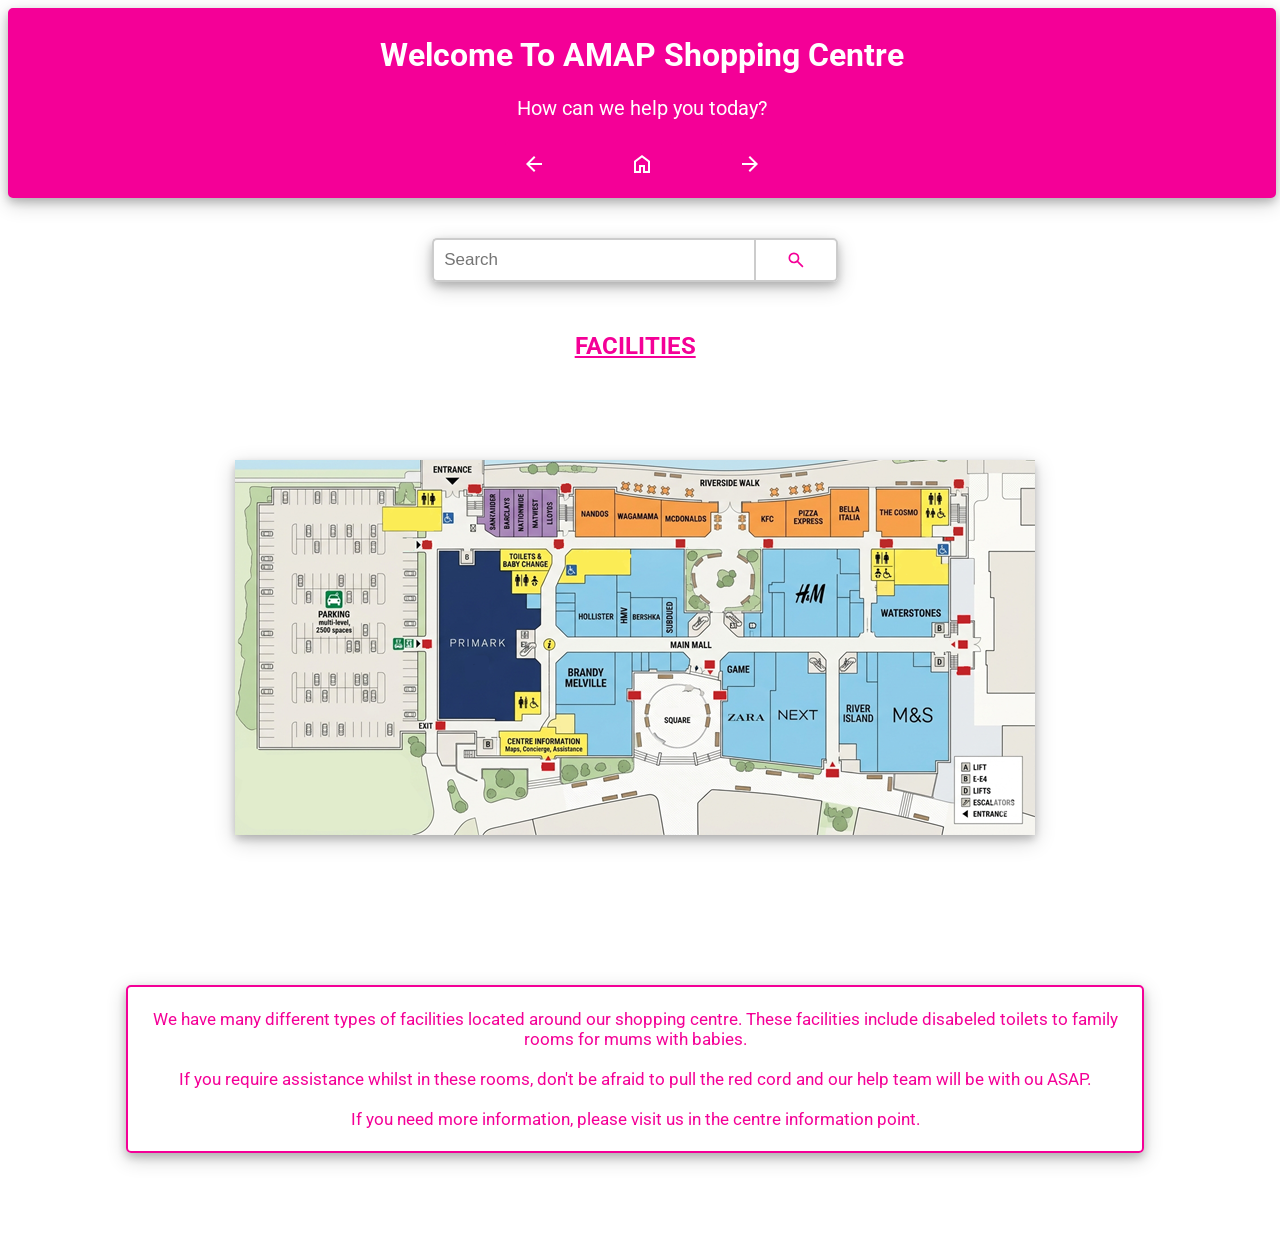
==== facilities.html @ d7be81fd "Add files via upload" ====
<!DOCTYPE html>
<html lang="en">
<head>
    <meta charset="UTF-8">
    <meta name="viewport" content="width=device-width, initial-scale=1.0">
    <link rel="icon" type="image/x-icon" href="images/shopping-bag-fill.svg">
    <link rel="preconnect" href="https://fonts.googleapis.com">
    <link rel="preconnect" href="https://fonts.gstatic.com" crossorigin>
    <link href="https://fonts.googleapis.com/css2?family=Roboto:ital,wght@0,100..900;1,100..900&display=swap" rel="stylesheet">
    <link rel="stylesheet" type="text/css" href="css/home.css"/>
    <link rel="stylesheet" type="text/css" href="css/shopping.css"/>
    <link rel="stylesheet" type="text/css" href="css/facilities.css"/>
    <title>AMAP Shopping Centre Nottingham </title>
</head>
<body>

<!-- Title -->
<div id="welcometitle">
    <h1> Welcome To AMAP Shopping Centre </h1>
    <p class="question1"> How can we help you today? </p>
    <div class="homeicons">
        <!-- button icons -->
        <button class="movebutton" onclick="history.back()">
            <div class="tooltip">
                <span class="backarrow-tooltiptext"> Go back </span>
                <img src="images/arrowback-white.svg" class="moveicons"> 
            </div>
        </button>
        <button class="movebutton" onclick="location.href='index.html'">
            <div class="tooltip">
                <span class="home-tooltiptext"> Home </span>
                <img src="images/home-white.svg" class="moveicons">
            </div>
        </button>
        <button class="movebutton" onclick="history.forward()">
            <div class="tooltip">
                <span class="forwardarrow-tooltiptext"> Go forward </span>
                <img src="images/arrowforward-white.svg" class="moveicons">
            </div>
        </button>
    </div>
</div>

<!-- Search bar -->
<div id="searchbar">
    <input type="text" placeholder="Search">
    <button type="submit">
        <div class="tooltip">
            <span class="tooltiptext">SEARCH</span>
        <img src="images/search.svg" class="searchicon">
        </div>
    </button>
</div>

<div class="shoppingtitle">
    <h2 style="text-decoration: underline; margin-top: 50px;"> FACILITIES </h2>
</div>

<!-- Container1 -->
<div class="container1">
    <div class="facilitiesinfo">
        <img src="images/mapoftheAMAP.png">
    </div>
</div>

<!-- container2 -->
<div class="facilitiescontent">
    <p> We have many different types of facilities located around our shopping centre. These facilities include disabeled toilets to family rooms for mums with babies. <br><br> If you require assistance whilst in these rooms, don't be afraid to pull the red cord and our help team will be with ou ASAP. <br><br> If you need more information, please visit us in the centre information point. </p>
</div>
---- css/home.css ----
body {
    font-family: roboto, arial, sans-serif;
    color: #ffffff;
    overflow-x: clip;
    max-width: 98%;
}

#welcometitle {
    display: block;
    clear: both; 
    padding-top: 50px;
    padding-bottom: 20px; 
    width: 100%;
    border: 2px solid #f40097;
    border-radius: 5px;
    padding: 5px;
    background-color: #f40097;
    box-shadow: 0 4px 8px 0 rgba(0, 0, 0, 0.2), 0 6px 20px 0 rgba(0, 0, 0, 0.19);
}

.homeicons {
    margin-left: auto;
    margin-right: auto;
    padding: 0;
    align-items: center;
    justify-content: center;
    display: flex;
    gap: 50px;
}

h1 {
    text-align: center; 
    padding-top: 0px; 
}

h2 {
    color: #f40097;
    text-align: center;
}

h3 {
    color: #f40097;
    text-align: center;
    margin-bottom: 50px;
    font-size: 28px;
    text-decoration: underline;
}

.question1{
    text-align: center;
    font-size: 20px;
}

#searchbar {
    display: flex;
    justify-content: center;
    margin-top: 40px;
    margin-left: auto;
    margin-right: auto;
    padding: 0;
    width: fit-content;
    border-radius: 5px;
    box-shadow: 0 4px 8px 0 rgba(0, 0, 0, 0.2), 0 6px 20px 0 rgba(0, 0, 0, 0.19);
}

input[type=text] {
    padding: 10px;
    border: 2px solid #ccc;
    border-right: none;
    border-radius: 5px 0 0 5px; 
    margin-right: 0;
    font-size: 17px;
    width: 300px;
    outline: none;
}

button[type=submit] {
    background-color: #ffffff;
    border: 2px solid #ccc;
    border-radius: 0 5px 5px 0; 
    cursor: pointer;
    display: flex;
    align-items: center;
    padding: 0 15px;
}

.movebutton{
    background-color: #f40097;
    border: 2px solid #f40097;
    border-radius: 5px;
    cursor: pointer;
    display: flex;
    align-items: center;
    padding: 10px 15px;
}

.moveicons:hover {
    opacity: 0.8;
}

.tooltip {
  position: relative;
  display: inline-block;
  cursor: pointer;
  text-decoration: none;
}

.tooltiptext {
    visibility: hidden;
    width: 130px;
    top: 100%;
    left: 50%;
    margin-left: -65px;
    background-color: #f40097;
    color: #fff;
    text-align: center;
    border-radius: 6px;
    padding: 5px 0;
    margin-top: 15px;
    position: absolute;
    z-index: 1;
}

.backarrow-tooltiptext, .home-tooltiptext, .forwardarrow-tooltiptext {
    visibility: hidden;
    width: 130px;
    top: 100%;
    left: 50%;
    margin-left: -65px;
    background-color: #f40097;
    color: #fff;
    text-align: center;
    border-radius: 6px;
    padding: 5px 0;
    margin-top: 15px;
    position: absolute;
    z-index: 1;
    font-size: 12px;
}

.tooltip:hover span {
  visibility: visible;
}

.searchicon {
    border-left: none; 
    cursor: pointer;
    display: flex;
    align-items: center;
    padding: 0 15px;
}

.searchicon {
    width: 20px;
    height: 20px;
}

#icons {
    padding: 0;
    margin-top: 50px;
    display: flex;
    flex-direction: column;
    align-items: center;
}

.row {
    display: flex;
    flex-direction: row; 
    width: 80%;
    gap: 20px; 
    margin-bottom: 20px;  
    box-sizing: border-box;
}

.column {
    flex: 1;
    padding: 20px;
    min-height: 400px;
    color: #000000;
    border: 2px solid #f40097;
    border-radius: 5px;
    padding: 5px;
    box-shadow: 0 4px 8px 0 rgba(0, 0, 0, 0.2), 0 6px 20px 0 rgba(0, 0, 0, 0.19);
}

.icon-wrapper {
    position: relative;
    height: 200px; 
    width: 100%;
    display: flex;
    justify-content: center;
}

.iconimages {
    max-width: 100%;     
    display: block;   
    margin: 0 auto;
    height: 200px; 
    transition: opacity 0.3s ease;
}

.hover-icon {
    position: absolute;
    top: 0;
    opacity: 0;
}

.icon-wrapper:hover .base-icon {
    opacity: 0;
}

.icon-wrapper:hover .hover-icon {
    opacity: 1;
}

#map {
    display: flex;
    flex-direction: column;
    align-items: center;
    text-align: center;
    margin-bottom: 100px;
}

.amapmap {
    margin-left: auto;
    margin-right: auto;
    box-shadow: 0 4px 8px 0 rgba(0, 0, 0, 0.2), 0 6px 20px 0 rgba(0, 0, 0, 0.19);
}

@media screen and (max-width: 600px) {
  .column {
    width: 100%;
  }
}
---- css/shopping.css ----
.container {
    display: flex;  
    align-items: center;
    justify-content: center;      
    margin-top: 50px;
    margin-right: auto;
    margin-left: auto;
    max-width: 1200px;
    width: 80%;
    text-align: center;
}

.shoppingmapimage {
    flex-shrink: 0;
    margin-left: auto;
    margin-right: auto;
    box-shadow: 0 4px 8px 0 rgba(0, 0, 0, 0.2), 0 6px 20px 0 rgba(0, 0, 0, 0.19);
} 

.shoppingtext {
    flex-grow: 1;
    text-align: justify;
    padding: 1rem;
    color: black;
}

#shoplist {
    padding-left: 0px; 
    padding-right: 0px;
    margin-top: 1.042vw;
    margin-right: 1.042vw;
    margin-left: 1.042vw;
    margin-bottom: 1.563vw;
}

ul {
    color: #f40097;
    font-size: 20px;
    margin-left: 50px;
}

.shoppingmaintext {
    color: #f40097;
    display: flex;  
    align-items: center;
    justify-content: center;
    text-align: center;
    margin-top: 50px;
    margin-bottom: 100px;
    margin-left: auto;
    margin-right: auto;
    font-size: 17px;
    width: 80%;
    border: 2px solid #f40097;
    border-radius: 5px;
    padding: 5px;
    box-shadow: 0 4px 8px 0 rgba(0, 0, 0, 0.2), 0 6px 20px 0 rgba(0, 0, 0, 0.19);
}
---- css/facilities.css ----
.container1 {
    padding: 0;
    margin-top: 100px;
    display: flex;
    margin-left: auto;
    margin-right: auto;
    color: #f40097;
}

.facilitiescontent {
    color: #f40097;
    display: flex;  
    align-items: center;
    justify-content: center;
    text-align: center;
    margin-top: 50px;
    margin-bottom: 100px;
    margin-left: auto;
    margin-right: auto;
    font-size: 17px;
    width: 80%;
    border: 2px solid #f40097;
    border-radius: 5px;
    padding: 5px;
    box-shadow: 0 4px 8px 0 rgba(0, 0, 0, 0.2), 0 6px 20px 0 rgba(0, 0, 0, 0.19);
}

.facilitiesinfo {
    flex-shrink: 0;
    display: flex;
    align-items: center;
    margin-left: auto;
    margin-right: auto;
    margin-bottom: 100px;
    box-shadow: 0 4px 8px 0 rgba(0, 0, 0, 0.2), 0 6px 20px 0 rgba(0, 0, 0, 0.19);
}
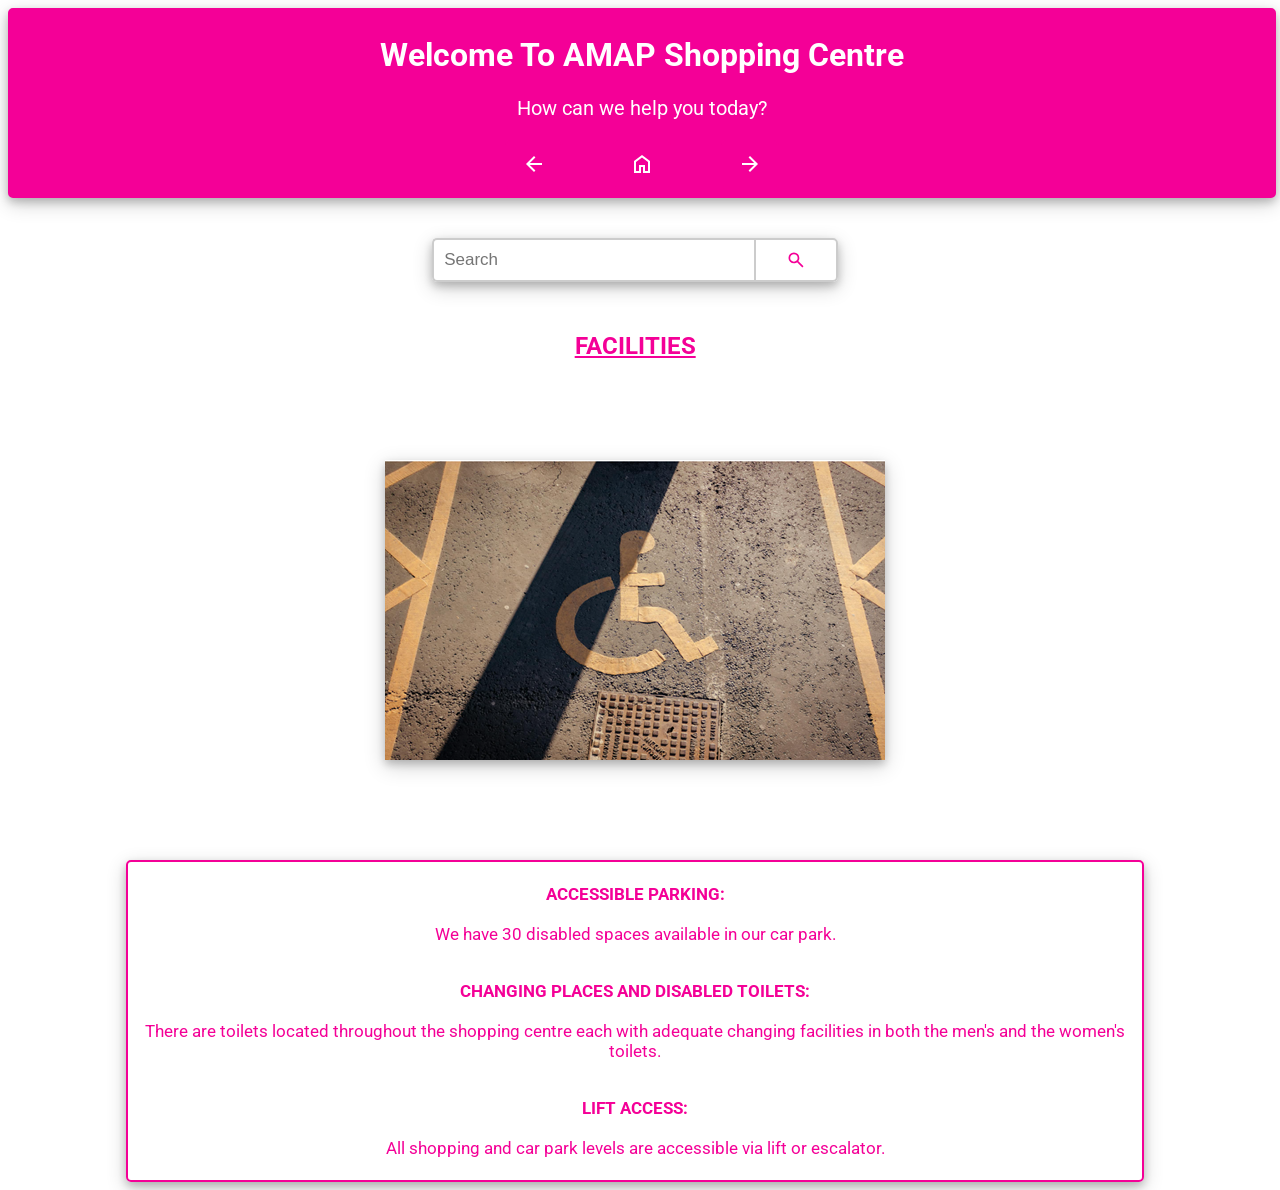
==== commit 788554d3: "Add files via upload" ====
--- a/facilities.html
+++ b/facilities.html
@@ -43,10 +43,10 @@
 
 <!-- Search bar -->
 <div id="searchbar">
-    <input type="text" placeholder="Search">
-    <button type="submit">
+    <input type="text" id="searchInput" placeholder="Search">
+    <button type="submit" id="searchBtn">
         <div class="tooltip">
-            <span class="tooltiptext">SEARCH</span>
+            <span class="tooltiptext">Search</span>
         <img src="images/search.svg" class="searchicon">
         </div>
     </button>
@@ -59,11 +59,18 @@
 <!-- Container1 -->
 <div class="container1">
     <div class="facilitiesinfo">
-        <img src="images/mapoftheAMAP.png">
+        <img src="images/disabledparkspace.png">
     </div>
 </div>
 
 <!-- container2 -->
 <div class="facilitiescontent">
-    <p> We have many different types of facilities located around our shopping centre. These facilities include disabeled toilets to family rooms for mums with babies. <br><br> If you require assistance whilst in these rooms, don't be afraid to pull the red cord and our help team will be with ou ASAP. <br><br> If you need more information, please visit us in the centre information point. </p>
-</div>+    <p> <strong> ACCESSIBLE PARKING: </strong> <br><br> We have 30 disabled spaces available in our car park. <br><br> </p>
+    <p> <strong> CHANGING PLACES AND DISABLED TOILETS: </strong> <br><br> There are toilets located throughout the shopping centre each with adequate changing facilities in both the men's and the women's toilets. <br><br> </p>
+    <p> <strong> LIFT ACCESS: </strong> <br><br>All shopping and car park levels are accessible via lift or escalator. </p>
+</div>
+
+<script src="js/search.js"></script>
+
+</body>
+</html>
--- a/css/home.css
+++ b/css/home.css
@@ -228,7 +228,69 @@
 }
 
 @media screen and (max-width: 600px) {
-  .column {
-    width: 100%;
-  }
-}+    .column {
+        width: 50% !important; 
+        min-height: auto !important; 
+        padding: 10px !important;    
+    }
+
+    .row {
+        width: 95% !important;
+        gap: 10px !important;
+    }
+
+    .icon-wrapper {
+        height: auto !important;
+    }
+
+    .iconimages {
+        width: 100% !important;
+        max-width: 130px !important; 
+        height: auto !important;     
+    }
+
+    h2 {
+        font-size: 14px !important;
+    }
+
+    #welcometitle {
+        padding-top: 20px !important;    
+        padding-bottom: 10px !important; 
+    }
+
+    #welcometitle h1 {
+        font-size: 22px !important; 
+    }
+
+    .question1 {
+        font-size: 16px !important;  
+    }
+
+    .homeicons {
+        gap: 15px !important; 
+    }
+
+    .movebutton {
+        padding: 6px 10px !important;    
+    }
+
+    .moveicons {
+        width: 16px !important; 
+        height: 16px !important;
+    }
+
+    #searchbar {
+        margin-top: 20px !important;     
+        width: 90% !important;
+    }
+
+    input[type=text] {
+        width: 100% !important;
+        font-size: 15px !important;
+        padding: 8px !important; 
+    }
+
+    button[type=submit] {
+        padding: 0 12px !important;
+    }
+}
--- a/css/facilities.css
+++ b/css/facilities.css
@@ -8,15 +8,11 @@
 }
 
 .facilitiescontent {
-    color: #f40097;
-    display: flex;  
-    align-items: center;
-    justify-content: center;
-    text-align: center;
-    margin-top: 50px;
-    margin-bottom: 100px;
     margin-left: auto;
     margin-right: auto;
+    text-align: center;
+    align-items: center;
+    color: #f40097;
     font-size: 17px;
     width: 80%;
     border: 2px solid #f40097;
@@ -35,3 +31,18 @@
     box-shadow: 0 4px 8px 0 rgba(0, 0, 0, 0.2), 0 6px 20px 0 rgba(0, 0, 0, 0.19);
 }
 
+@media screen and (max-width: 600px) {
+    .container1 {
+        flex-direction: column;
+        width: 90%; 
+    }
+
+    .facilitiesinfo {
+        margin-bottom: 20px;
+    }
+    
+    .facilitiesinfo img {
+        max-width: 100%; 
+        height: auto;
+    }
+}
